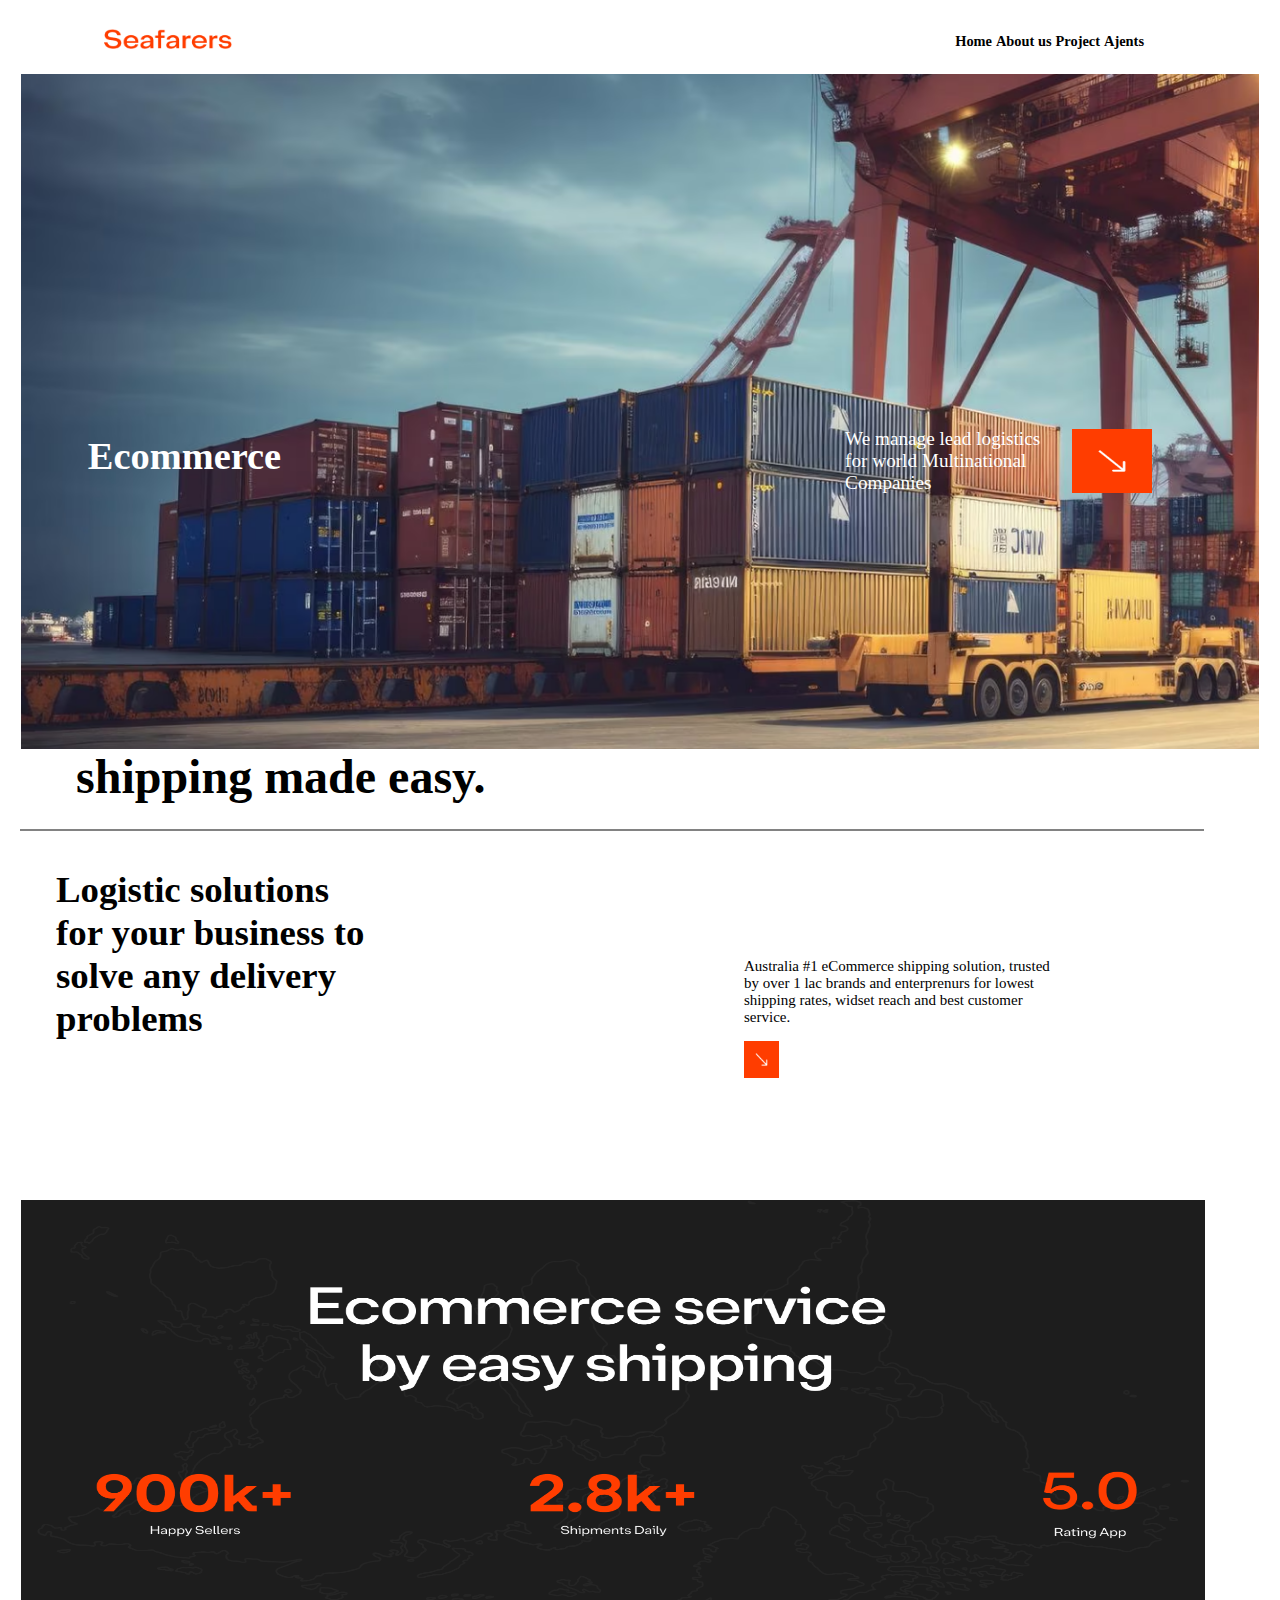
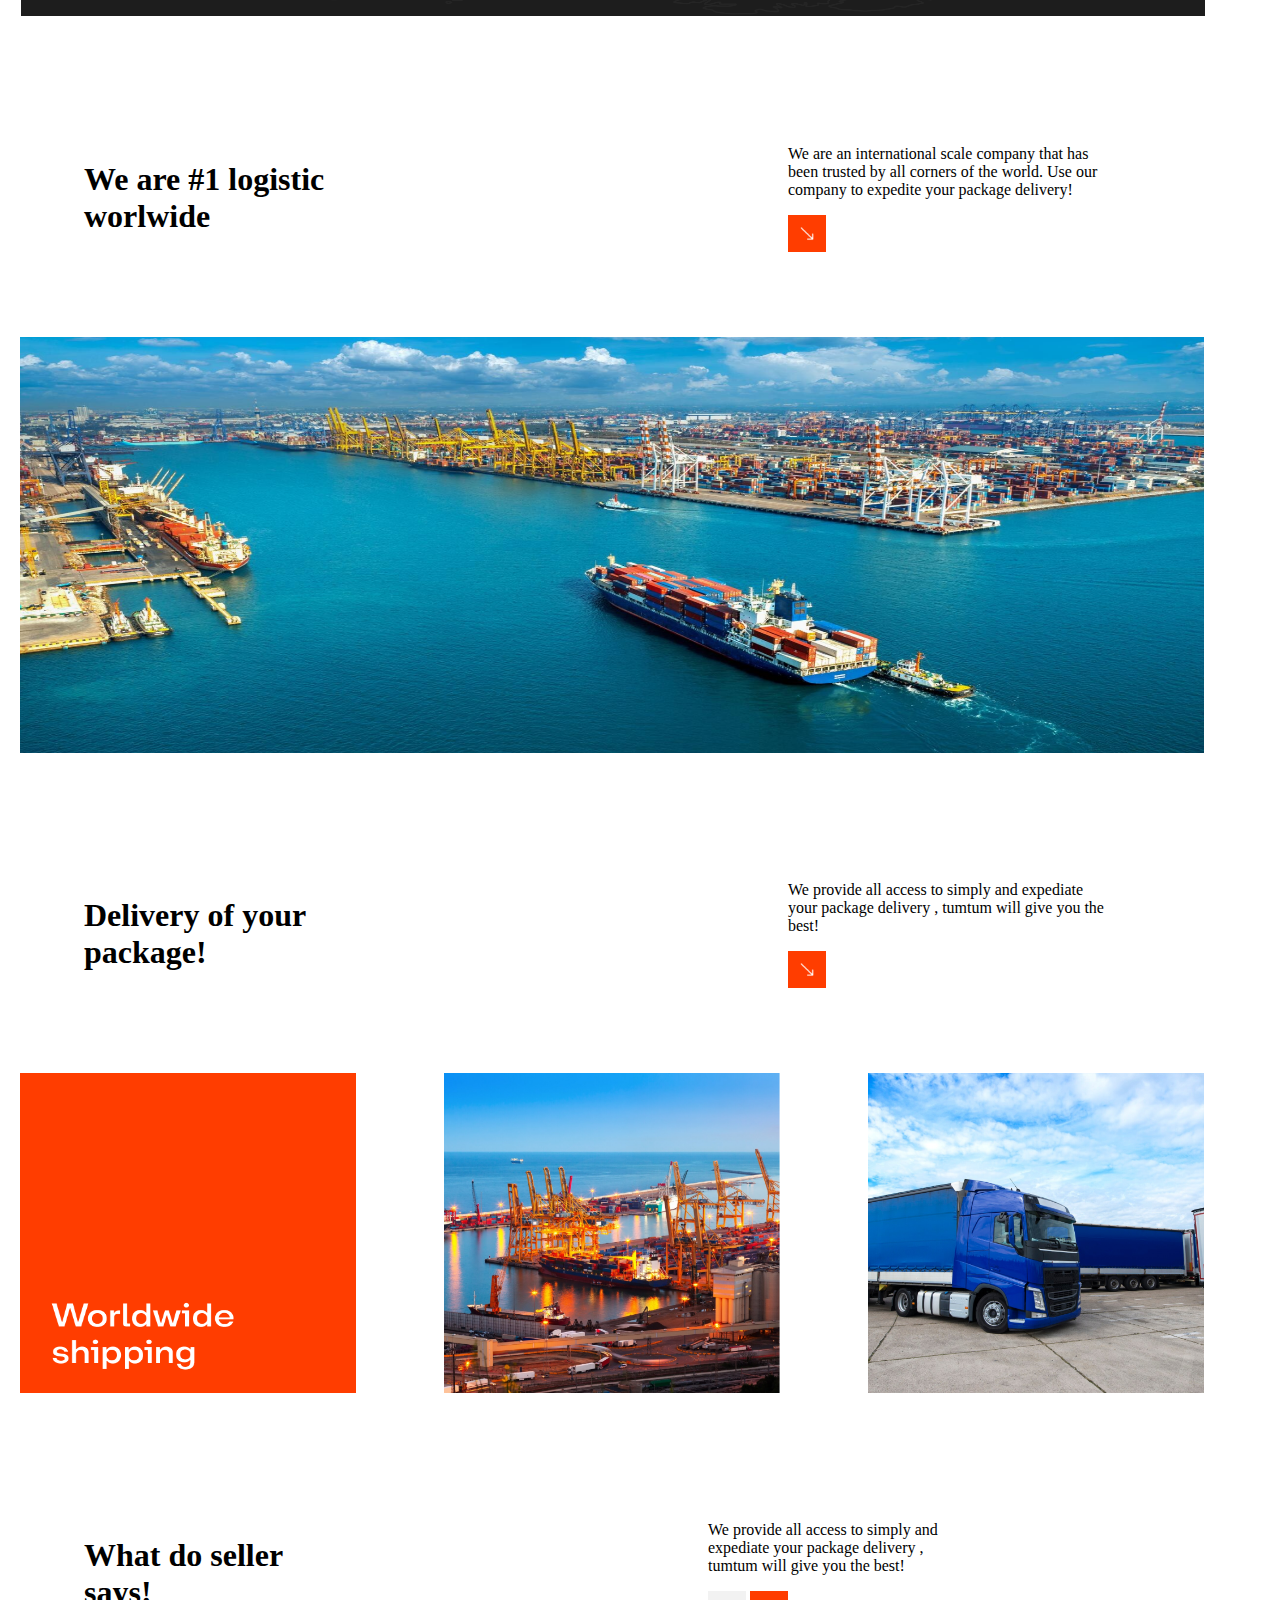
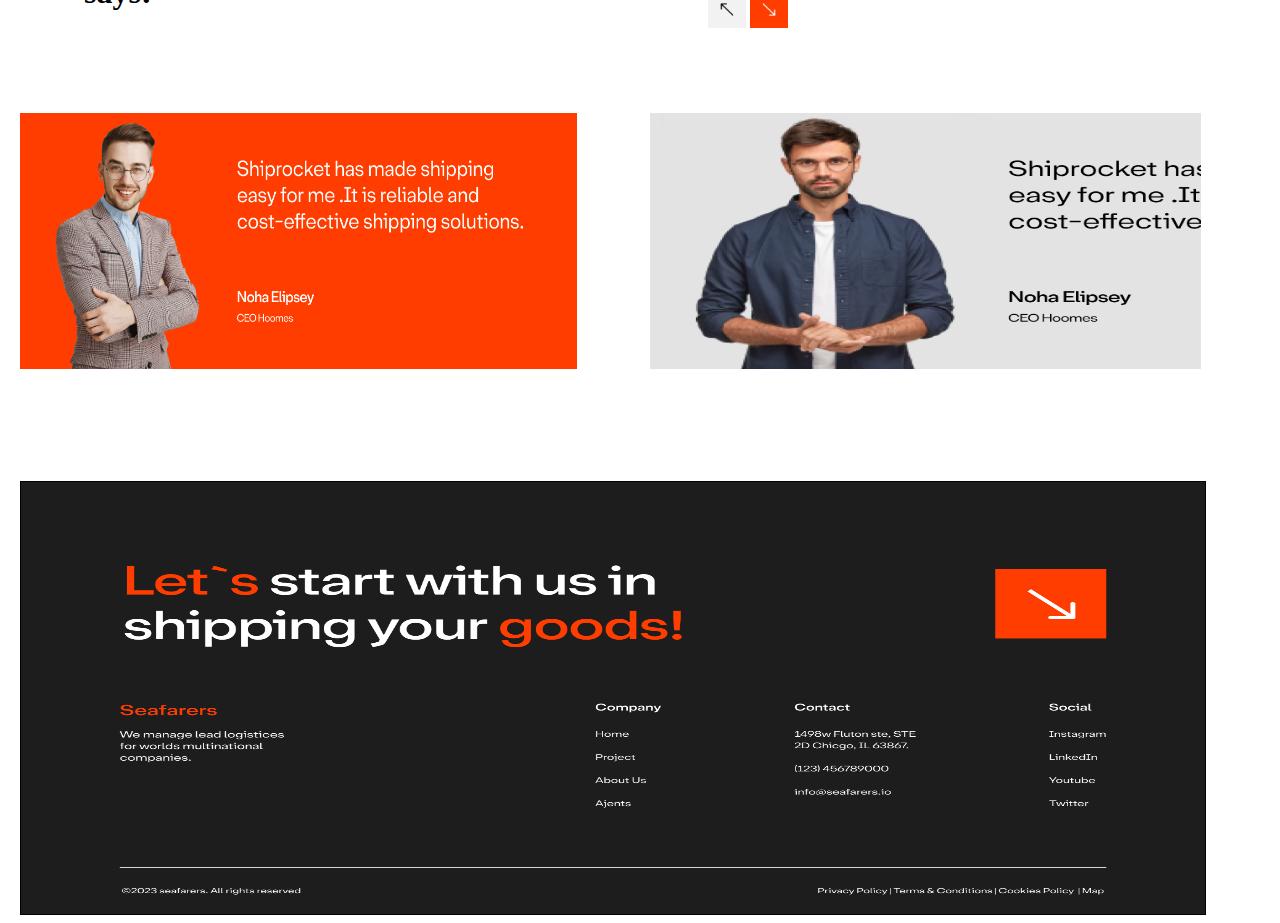
==== index.html @ 425d3989 "firstcommit" ====
<!DOCTYPE html>
<html lang="en">
<head>
    <meta charset="UTF-8">
    <meta name="viewport" content="width=device-width, initial-scale=1.0">
    <link rel="stylesheet" href="index.css">
    <title>seafeare project</title>
</head>
        
<body>
    <nav>
        <a href=""><img src="/logo.png" alt="logo" class="logo"></a>
        <ul class="Links">
            <a href="Home">Home</a>
            <a href="About us">About us</a>
            <a href="Project">Project</a>
            <a href="Ajent">Ajents</a>
        </ul>
    </nav>

    <header>
        <div class="ecom">
            <h1>Ecommerce</h1>
           
            <div class="we">
                <p>We manage lead logistics <br> for world Multinational <br> Companies</p>
                <img src="Group 318.png" alt="" class="arr">

            </div>
        </div>
    </header>
        <div class="container1">
            <h2>shipping made easy.</h2>
        </div>

        <div class="container2">
            <div class="container3">
            <p class="logi">Logistic solutions
                for your business to
                solve any delivery
                problems</p>
            </div>

            <div class="container4">
                <p class="aust">Australia #1 eCommerce shipping solution,
                    trusted by over 1 lac brands and enterprenurs
                    for lowest shipping rates, widset reach and best
                    customer service.</p>
                    <img src="/Group 318.png" alt="" class="ov">

            </div>
        </div>

        <div class="container5">
            <img src="/Fun facts.png" alt="" class="real">

        </div>

        <div class="container6">
            <div class="container7">
                <p class="are"> We are #1 logistic
                    worlwide
                </p>   

            </div>

            <div class="container8">
                <p class="scale">We are an international scale company that has
                    been trusted by all corners of the world. Use our
                    company to expedite your package delivery!
                </p>
                <img src="/Group 318.png" alt="" class="grp">

            </div>

        </div>

        <div class="container9">
            <img src="/big beach.png" alt="" class="big">
        </div>

        <div class="container10">
            <div class="container11">
                <p class="are">Delivery of your
                    package!</p>
            </div>
           
            <div class="container12">
                <p class="scale">We provide all access to simply and expediate
                    your package delivery , tumtum will give you
                    the best!</p>
                    <img src="/Group 318.png" alt="" class="grp">
            </div>

        </div>

        <div class="container13">
            <div class="container14">
                <img src="/Group 321.png" alt="" class="ship">
            </div>

            <div class="container15">
                <img src="/beach3.png" alt="" class="ship">
            </div>

            <div class="container16">
                <img src="/trailer.png" alt="" class="ship">
            </div>

        </div>

        <div class="container17">
            <div class="container18">
                <p class="are">What do seller
                    says!</p>
            </div>

            <div class="container19">
                <p class="scale">We provide all access to simply and expediate
                    your package delivery , tumtum will give you
                    the best!</p>

                    <div class="container20">
                        <img src="/Group 319.png" alt="" class="grp">
                        <img src="/Group 318.png" alt="" class="grp">
                    </div>
            </div>

        </div>

        <div class="container21">
            <div class="container22">
                <img src="/Group 322.png" alt="" class="noha">
            </div>
            
            <div class="container23">
                <img src="/Mask group.png" alt="" class="noha">
            </div>

        </div>

        <div class="container24">
            <img src="/footer@2x.png" alt="" class="foot">
        </div>


         
        

    
</body>
</html>
---- index.css ----
.html{
    scroll-behavior: smooth;
    font-family: 'Times New Roman', Times, serif;
}

nav{
    display: flex;
    justify-content: space-between;
    padding-top: 0.5rem;
    padding-bottom: 0.5rem;
    align-items: center;
    margin: 0 8rem 0rem 6rem;
}

.logo{
    width: 8rem;
    height: 1.3rem;
}

.links{
    display: flex;
    justify-content: space-between;
    gap: 2rem;
}

a{
    text-decoration: none;
    font-weight: bold;
    font-size: 0.9rem;
    color: #000;
}

header{
    background-image: url(goods.png);
    background-size: cover;
    width: 98%;
    height: 75vh;
    margin: auto;
}

.ecom{
    display: flex;
    justify-content: space-between;
    color: #ffff;
    padding-top: 27%;
    margin: 0 6.7rem 0rem 4.2rem;
    font-size: larger;
}

.we{
    display: flex;
    justify-content: space-between;
    color: #ffff;
    gap: 2rem;
    align-items: center;
    
}

.arr{
    width: 5rem;
    height: 4rem;
}

.container1{
    width: 74rem;
    height: 5rem;
    border-bottom: 2px solid #828282;
    margin-left: 12px;
}

h2{
    font-weight: 2rem;
    font-size: 3rem;
    margin: 0rem 4rem 0rem 3.5rem;
}

.container2{
    width: 74rem;
    height: 23rem ;
    border: 0px solid white;
    display: flex;
    /* justify-content: space-between; */
    gap: 22rem;
}

.container3{
    width: 20rem;
    height: 15rem;
    border: 0px solid white;
    padding-left: 3rem;
}

.container4{
    width: 20rem;
    height: 15rem;
    border: 0px solid white;
    margin: 7rem 1rem;
}

.logi{
    font-size: 2.3rem;
    font-weight: bolder;
}

.aust{
    font-size: 15px;
    font-weight: lighter;
}

.ov{
    width: 35px;
    height: 37px;
}

.container5{
    width: 74rem;
    height: 26rem;
    border: 1px solid white;
    margin-left: 12px;
} 

.real{
    width: 74rem;
    height: 26rem;

}
 .container6{
    width: 74rem;
    height: 20rem;
    border: 0px solid white;
    margin-left: 12px;
    display: flex;
    gap: 22rem;
 }

 .container7{
    width: 20rem;
    height: 14rem;
    border: 0px solid white;
    padding-left: 3rem;
    margin: 7rem 1rem;
 }

 .container8{
    width: 20rem;
    height: 15rem;
    border: 0px solid white;
    margin: 7rem 1rem;
 }

 .are{
    font-size: 2rem;
    font-weight: bolder;
    color: #000;
 }

 .scale{
    font-size: medium;
    font-weight: lighter;
    color: #000;
 }

 .grp{
    width: 38px;
    height: 37px;
 }

 .container9{
    width: 74rem;
    height: 26rem;
    border: 0px solid white;
    margin-left: 12px;
 }

 .big{
    width: 74rem;
    height: 26rem;
 }

 .container10{
    width: 74rem;
    height: 20rem;
    border: 0px solid white;
    margin-left: 12px;
    display: flex;
    gap: 22rem;
 }

 .container11{
    width: 20rem;
    height: 14rem;
    border: 0px solid white;
    padding-left: 3rem;
    margin: 7rem 1rem;
 }

 .container12{
    width: 20rem;
    height: 15rem;
    border: 0px solid white;
    margin: 7rem 1rem;
 }

 .container13{
    width: 74rem;
    height: 20rem;
    border: 0px solid white;
    margin-left: 12px;
    display: flex;
    justify-content: space-between;
 }

 .container14{
    width: 21rem;
    height: 20rem;
    border: 0px solid white;
 }

 .container15{
    width: 21rem;
    height: 20rem;
    border: 0px solid white;
 }

 .container16{
    width: 21rem;
    height: 20rem;
    border: 0px solid white;
 }

 .ship{
    width: 21rem;
    height: 20rem;

 }

 .container17{
    width: 74rem;
    height: 20rem;
    border: 0  px solid white;
    margin-left: 12px;
    display: flex;
    gap: 22rem;
 }

 .container18{
    width: 15rem;
    height: 13rem;
    border: 0px solid white;
    padding-left: 3rem;
    margin: 7rem 1rem;

    
 }

 .container19{
    width: 15rem;
    height: 5rem;
    border: 0px solid white;
    margin: 7rem 1rem;
 }

 .container20{
    width: 10rem;
    height: 5rem;
    border: 0px solid white;
 }

 .container21{
   width: 74rem;
   height: 23rem;
   border: 0px solid white;
   margin-left: 12px;
   gap:4rem ;
   display: flex;
 }

 .container22{
   width: 35rem;
   height: 17rem;
   border: 0px solid white;
 }

 .container23{
   width: 35rem;
   height: 17rem;
   border: 0px solid white;
 }

 .noha{
   width: 34.8rem;
   height: 16rem;
 }

.container24{
   width: 74rem;
   height: 27rem;
   border: 1px solid black;
   margin-left: 12px;
}

.foot{
   width: 74rem;
   height: 27rem;
}
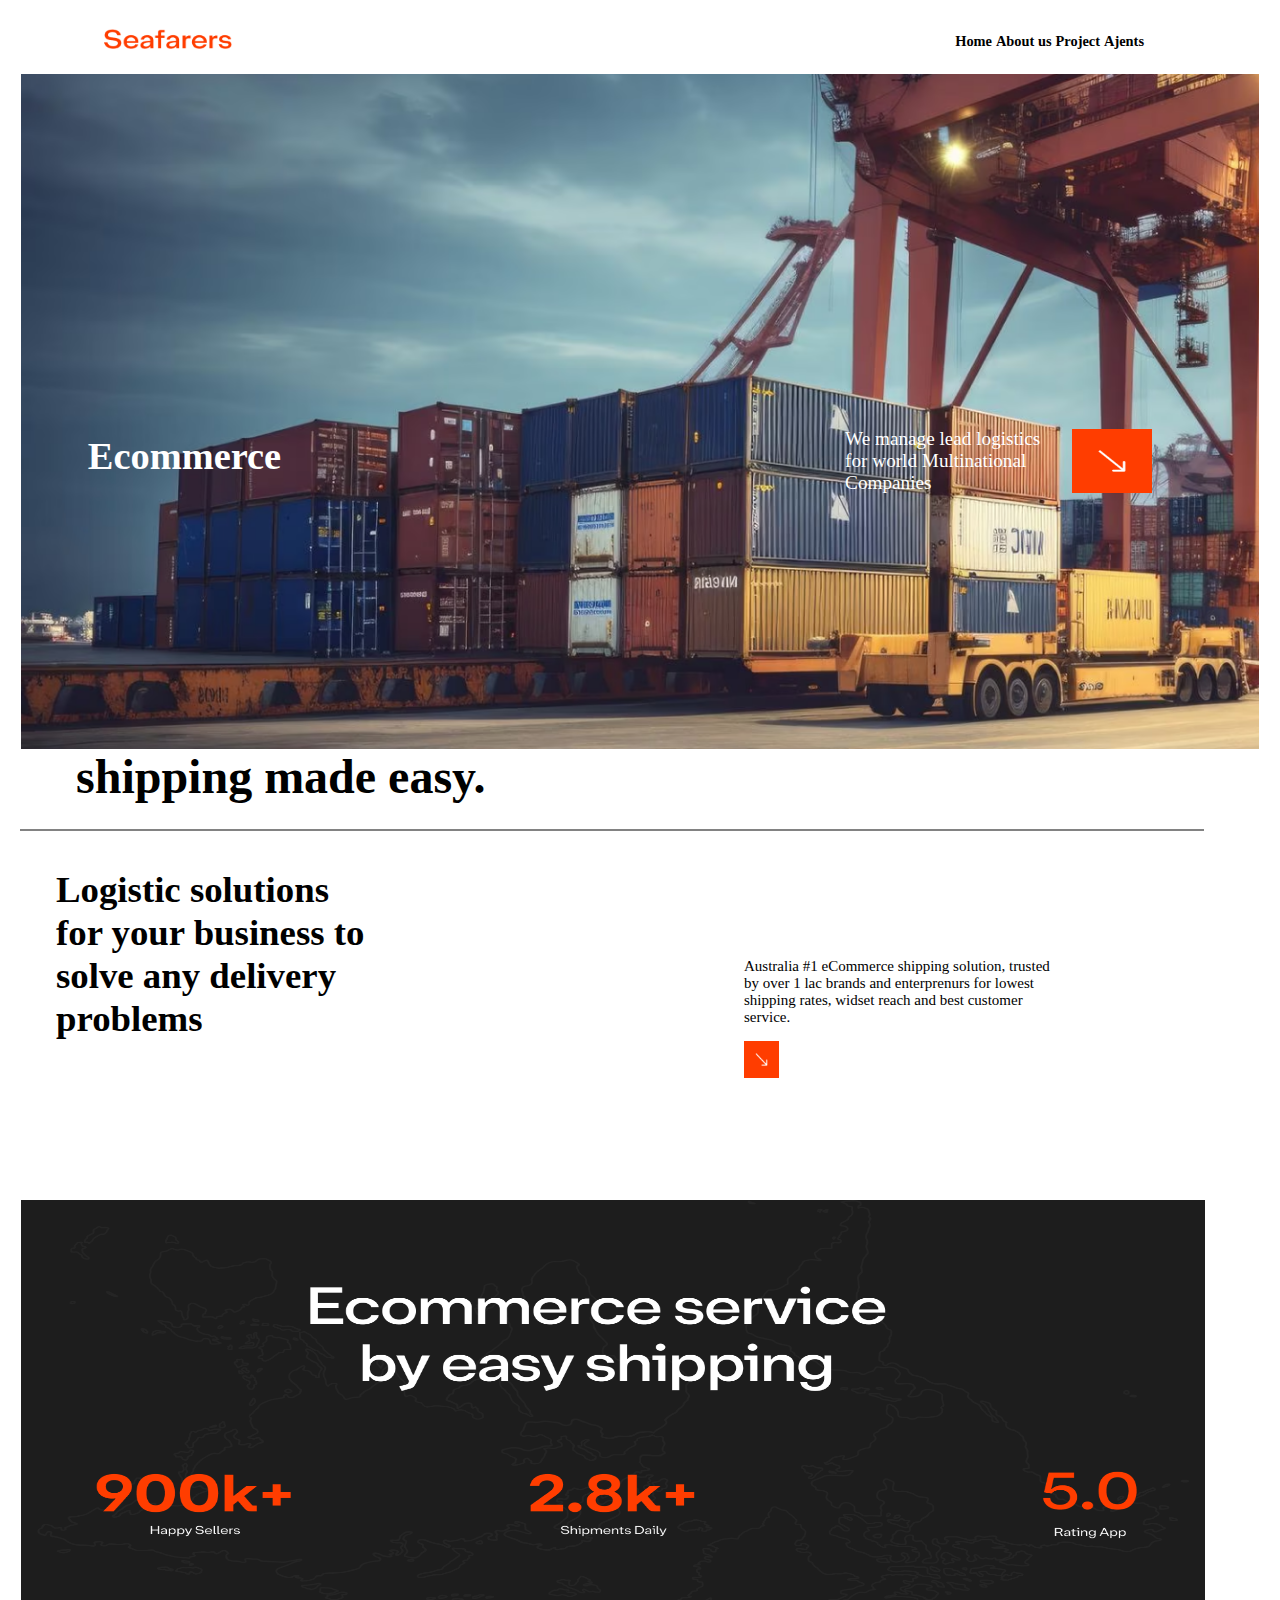
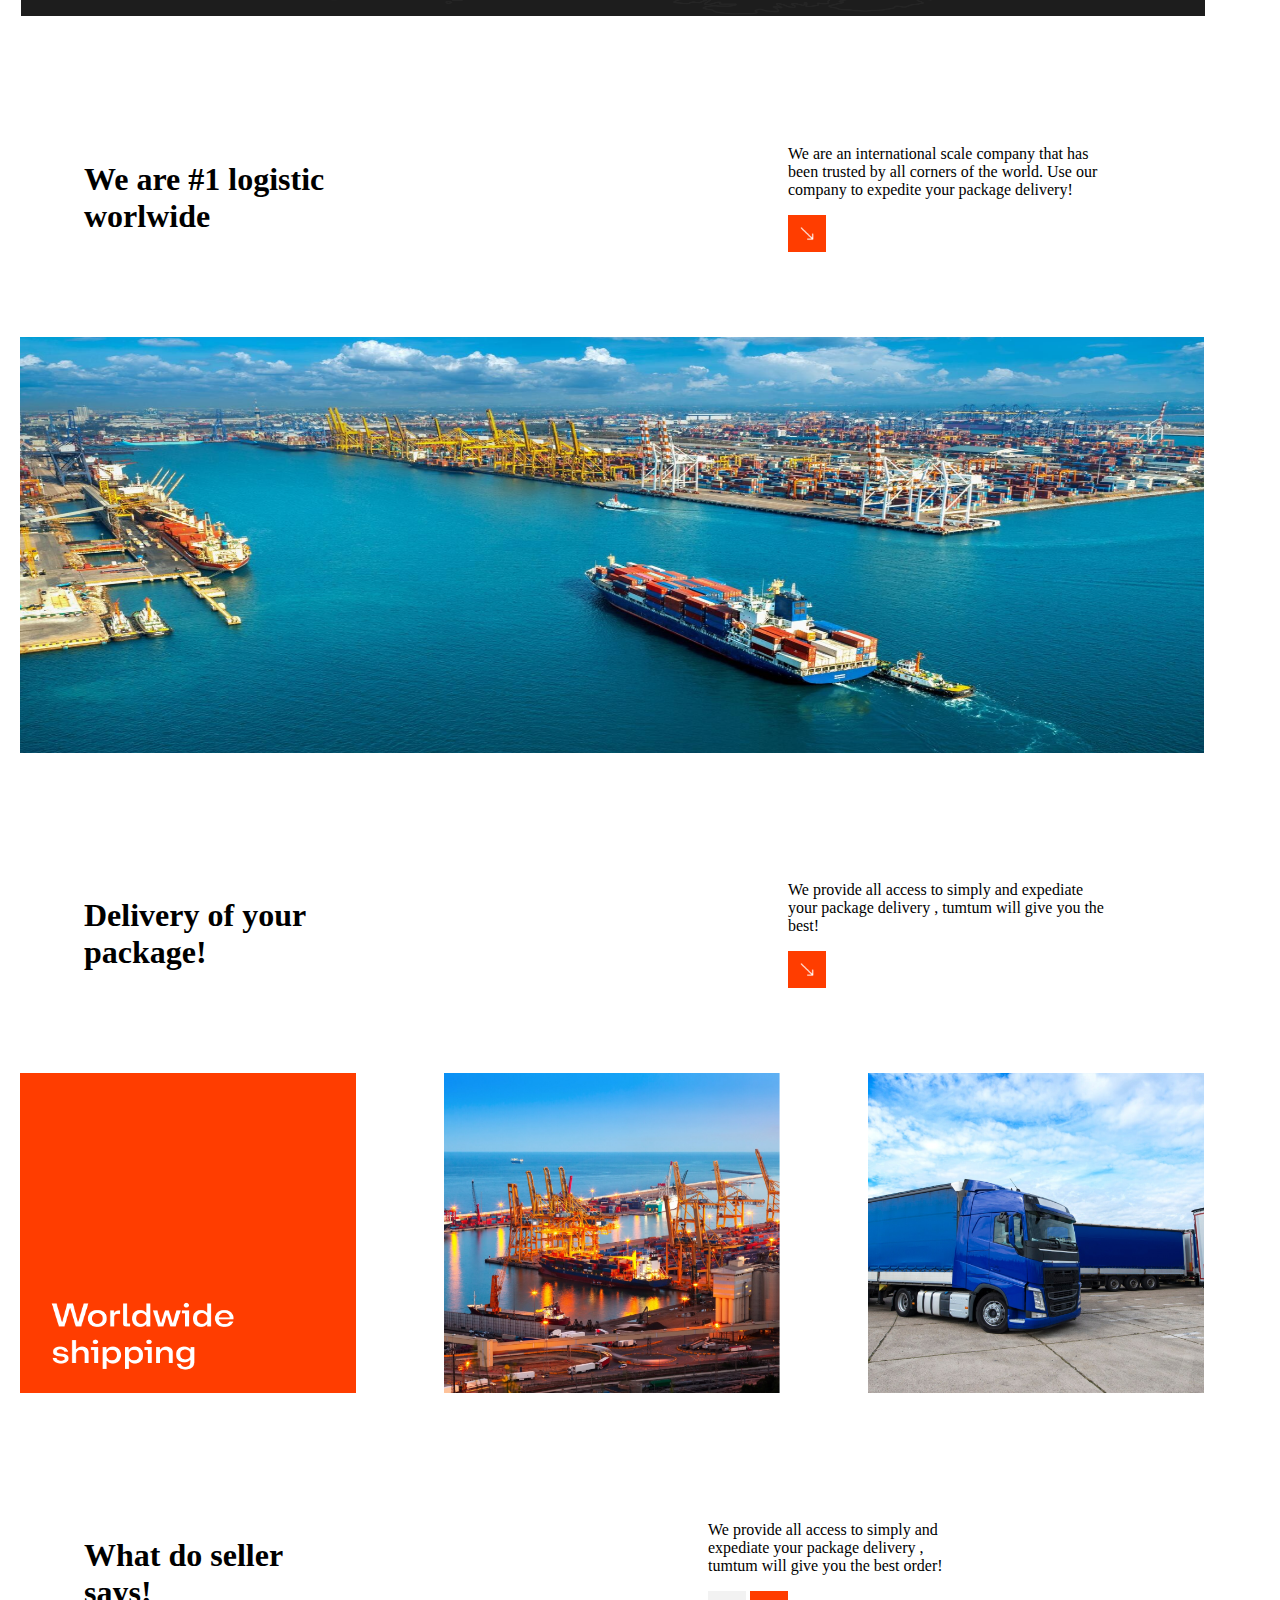
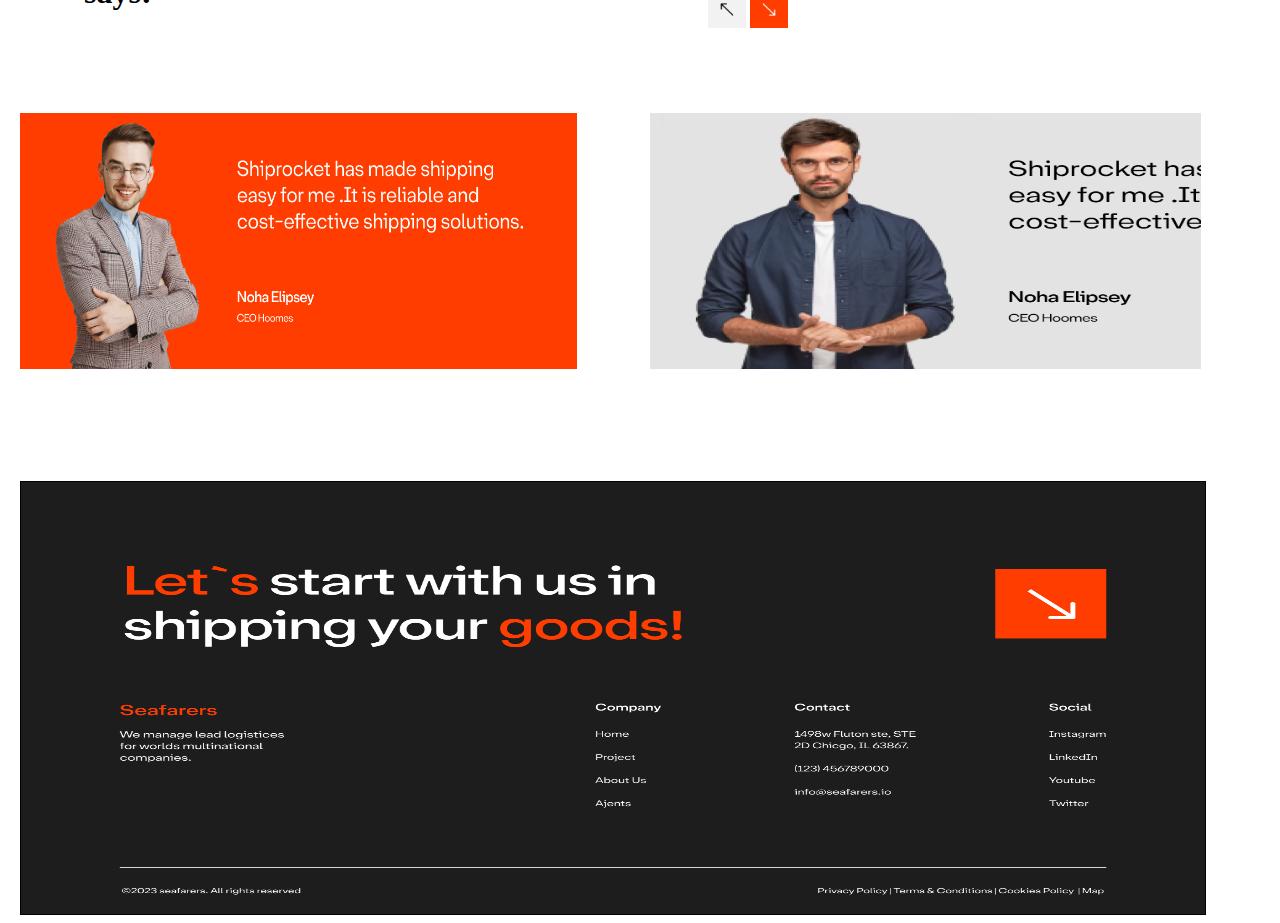
==== commit 2ede79cf: "added order to text" ====
--- a/index.html
+++ b/index.html
@@ -118,7 +118,7 @@
             <div class="container19">
                 <p class="scale">We provide all access to simply and expediate
                     your package delivery , tumtum will give you
-                    the best!</p>
+                    the best order!</p>
 
                     <div class="container20">
                         <img src="/Group 319.png" alt="" class="grp">
